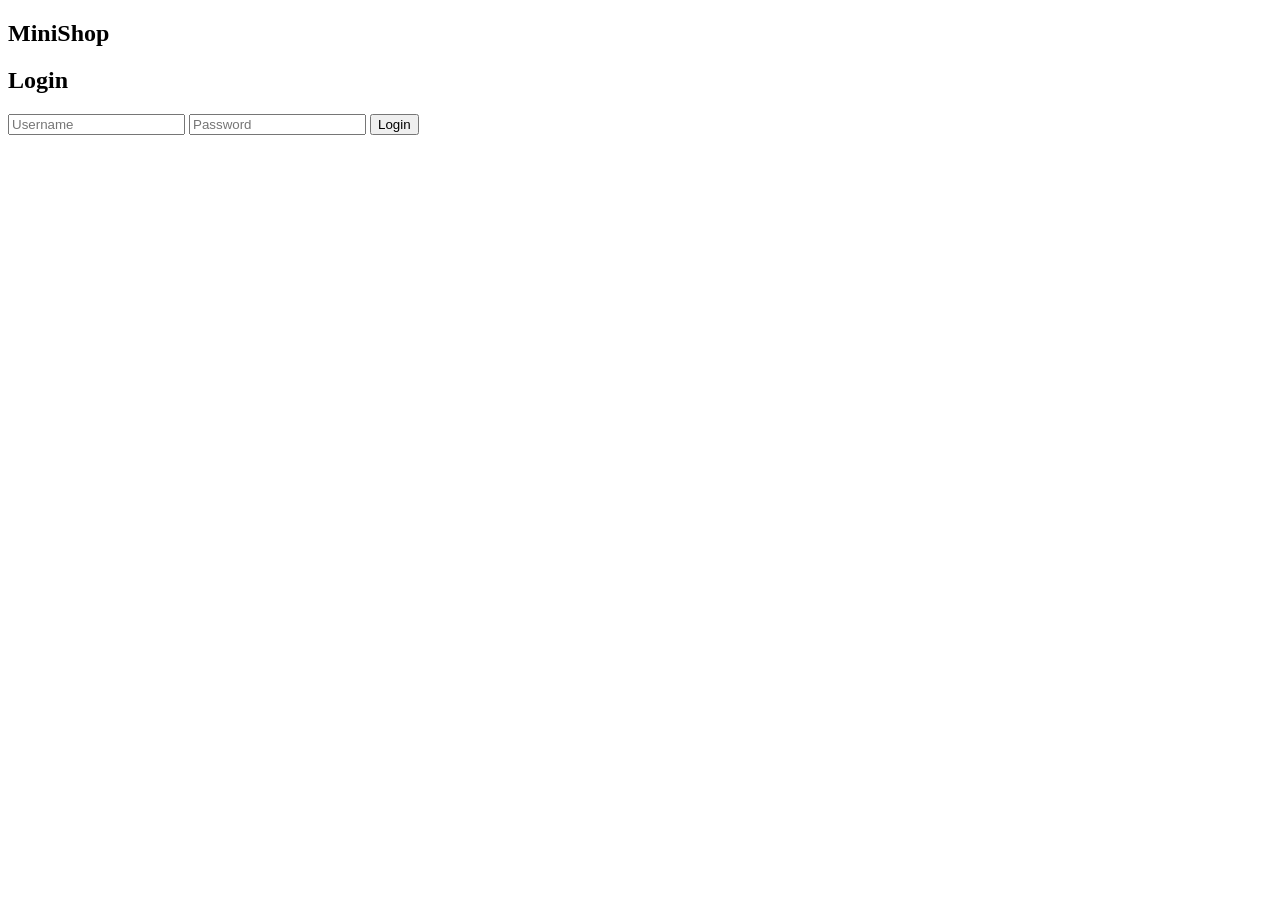
==== index.html @ 32e9d276 "updated the username display" ====
<!DOCTYPE html>
<html lang="en">
<head>
    <meta charset="UTF-8">
    <meta name="viewport" content="width=device-width, initial-scale=1.0">
    <title>Login - MiniShop</title>
    <link rel="stylesheet" href="style.css">
</head>
<body>
    <nav>
        <h1>MiniShop</h1>
    </nav>
    <div class="auth-container">
        <h2>Login</h2>
        <form id="login-form">
            <input type="text" id="username" placeholder="Username" required>
            <input type="password" id="password" placeholder="Password" required>
            <button type="submit">Login</button>
        </form>
        <p id="login-error" class="error"></p>
    </div>
    <script src="script.js"></script>
</body>
</html>
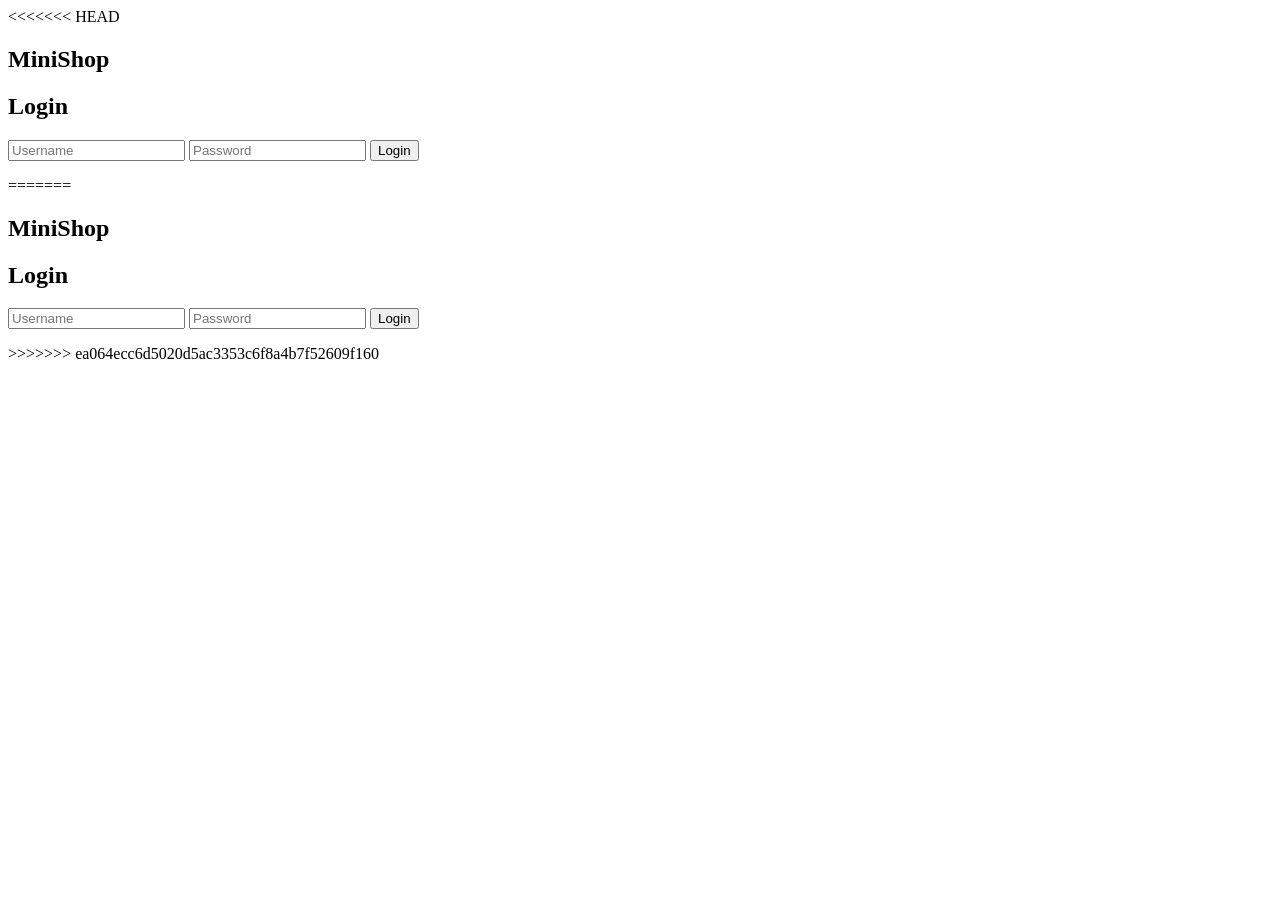
==== commit ab4e6e72: "updates done" ====
--- a/index.html
+++ b/index.html
@@ -1,3 +1,4 @@
+<<<<<<< HEAD
 <!DOCTYPE html>
 <html lang="en">
 <head>
@@ -21,4 +22,29 @@
     </div>
     <script src="script.js"></script>
 </body>
+=======
+<!DOCTYPE html>
+<html lang="en">
+<head>
+    <meta charset="UTF-8">
+    <meta name="viewport" content="width=device-width, initial-scale=1.0">
+    <title>Login - MiniShop</title>
+    <link rel="stylesheet" href="style.css">
+</head>
+<body>
+    <nav>
+        <h1>MiniShop</h1>
+    </nav>
+    <div class="auth-container">
+        <h2>Login</h2>
+        <form id="login-form">
+            <input type="text" id="username" placeholder="Username" required>
+            <input type="password" id="password" placeholder="Password" required>
+            <button type="submit">Login</button>
+        </form>
+        <p id="login-error" class="error"></p>
+    </div>
+    <script src="script.js"></script>
+</body>
+>>>>>>> ea064ecc6d5020d5ac3353c6f8a4b7f52609f160
 </html>
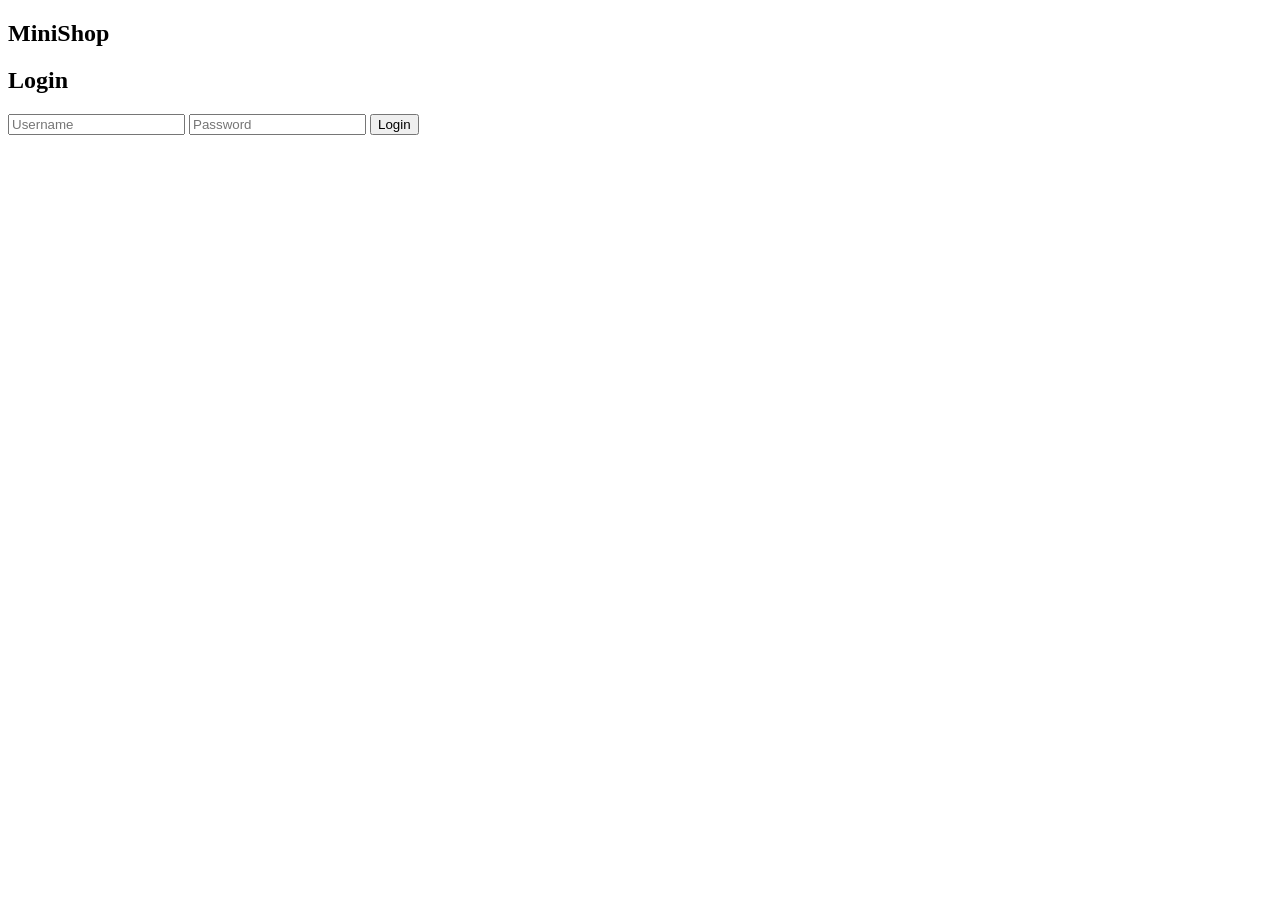
==== commit c1455d66: "changed" ====
--- a/index.html
+++ b/index.html
@@ -1,4 +1,3 @@
-<<<<<<< HEAD
 <!DOCTYPE html>
 <html lang="en">
 <head>
@@ -22,29 +21,4 @@
     </div>
     <script src="script.js"></script>
 </body>
-=======
-<!DOCTYPE html>
-<html lang="en">
-<head>
-    <meta charset="UTF-8">
-    <meta name="viewport" content="width=device-width, initial-scale=1.0">
-    <title>Login - MiniShop</title>
-    <link rel="stylesheet" href="style.css">
-</head>
-<body>
-    <nav>
-        <h1>MiniShop</h1>
-    </nav>
-    <div class="auth-container">
-        <h2>Login</h2>
-        <form id="login-form">
-            <input type="text" id="username" placeholder="Username" required>
-            <input type="password" id="password" placeholder="Password" required>
-            <button type="submit">Login</button>
-        </form>
-        <p id="login-error" class="error"></p>
-    </div>
-    <script src="script.js"></script>
-</body>
->>>>>>> ea064ecc6d5020d5ac3353c6f8a4b7f52609f160
 </html>
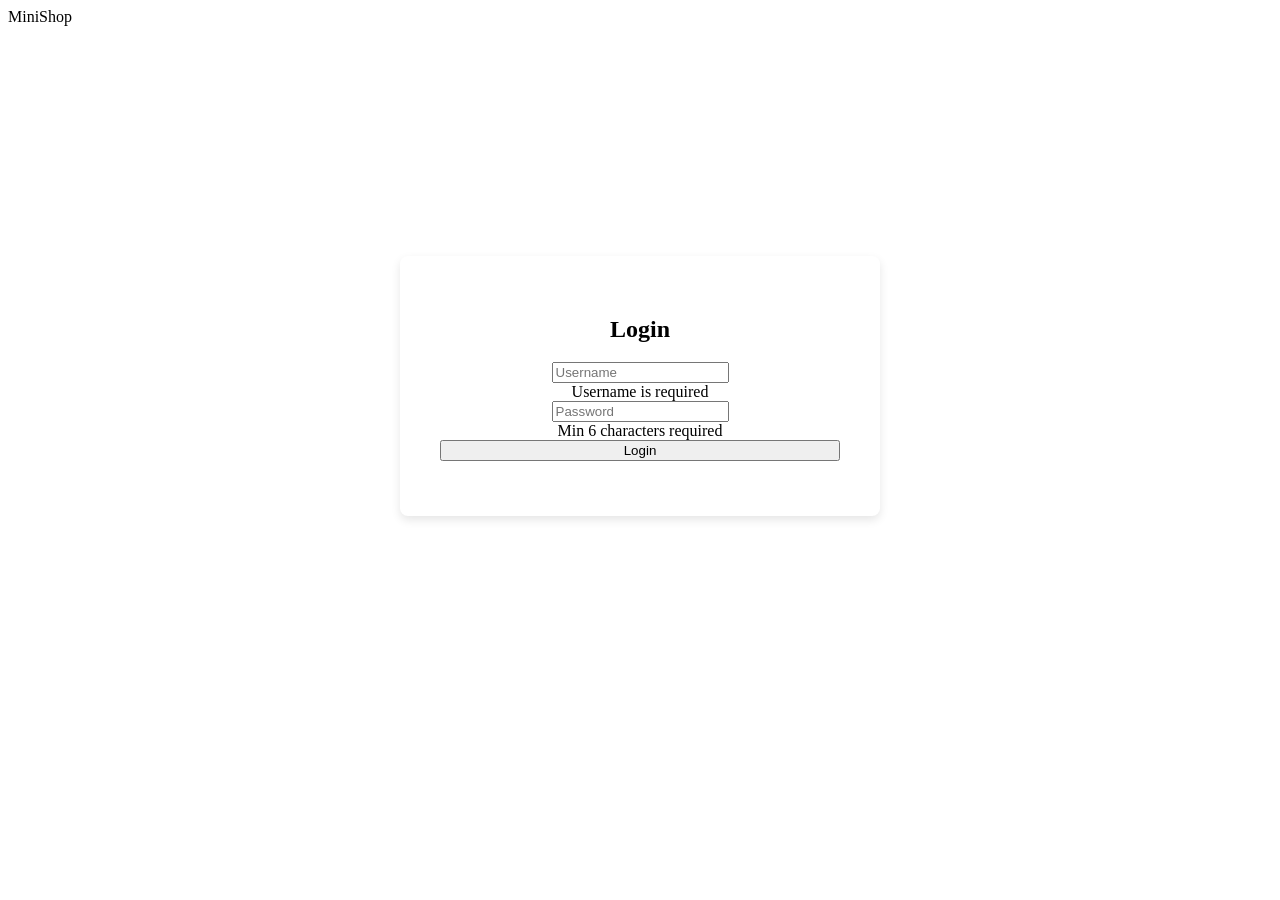
==== commit ddfac57e: "done chnages based on comments" ====
--- a/index.html
+++ b/index.html
@@ -1,23 +1,27 @@
 <!DOCTYPE html>
 <html lang="en">
 <head>
-    <meta charset="UTF-8">
-    <meta name="viewport" content="width=device-width, initial-scale=1.0">
-    <title>Login - MiniShop</title>
+    <meta charset="UTF-8"><title>Login - MiniShop</title>
     <link rel="stylesheet" href="style.css">
 </head>
 <body>
-    <nav>
-        <h1>MiniShop</h1>
-    </nav>
-    <div class="auth-container">
-        <h2>Login</h2>
-        <form id="login-form">
-            <input type="text" id="username" placeholder="Username" required>
-            <input type="password" id="password" placeholder="Password" required>
-            <button type="submit">Login</button>
-        </form>
-        <p id="login-error" class="error"></p>
+    <div id="header-wrapper"></div>
+    <div class="container" style="display:flex; justify-content:center; align-items:center; min-height:80vh;">
+        <div style="background:white; padding:40px; border-radius:8px; width:100%; max-width:400px; box-shadow:0 4px 10px rgba(0,0,0,0.1); text-align:center;">
+            <h2>Login</h2>
+            <form id="login-form">
+                <div class="input-group">
+                    <input type="text" id="username" placeholder="Username" required>
+                    <div id="username-error" class="error-text">Username is required</div>
+                </div>
+                <div class="input-group">
+                    <input type="password" id="password" placeholder="Password " required>
+                    <div id="password-error" class="error-text">Min 6 characters required</div>
+                </div>
+                <button type="submit" id="login-btn" style="width:100%;">Login</button>
+            </form>
+            <p id="auth-error" style="color:red; margin-top:15px; font-size:14px;"></p>
+        </div>
     </div>
     <script src="script.js"></script>
 </body>
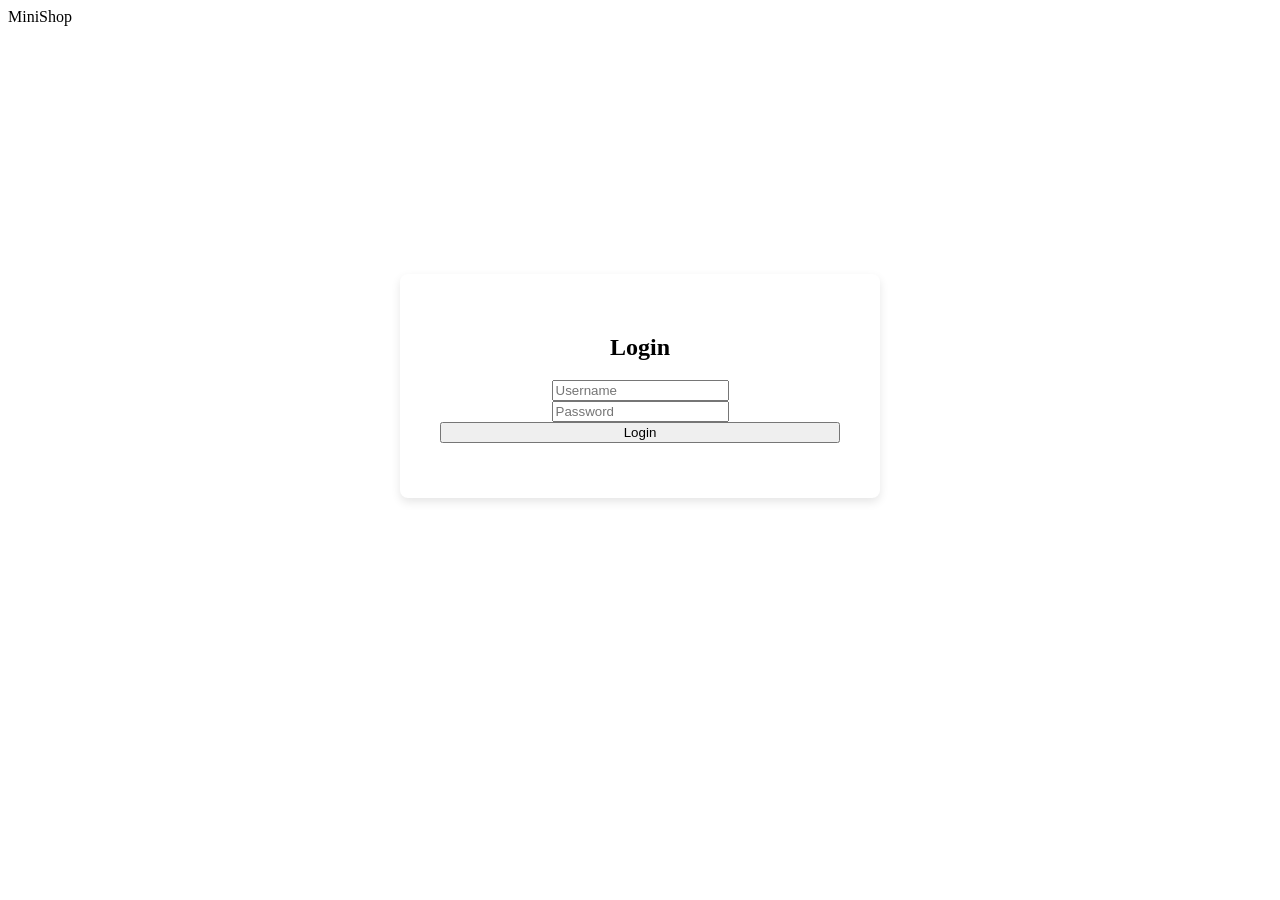
==== commit 54d87bec: "changed" ====
--- a/index.html
+++ b/index.html
@@ -12,11 +12,9 @@
             <form id="login-form">
                 <div class="input-group">
                     <input type="text" id="username" placeholder="Username" required>
-                    <div id="username-error" class="error-text">Username is required</div>
                 </div>
                 <div class="input-group">
                     <input type="password" id="password" placeholder="Password " required>
-                    <div id="password-error" class="error-text">Min 6 characters required</div>
                 </div>
                 <button type="submit" id="login-btn" style="width:100%;">Login</button>
             </form>
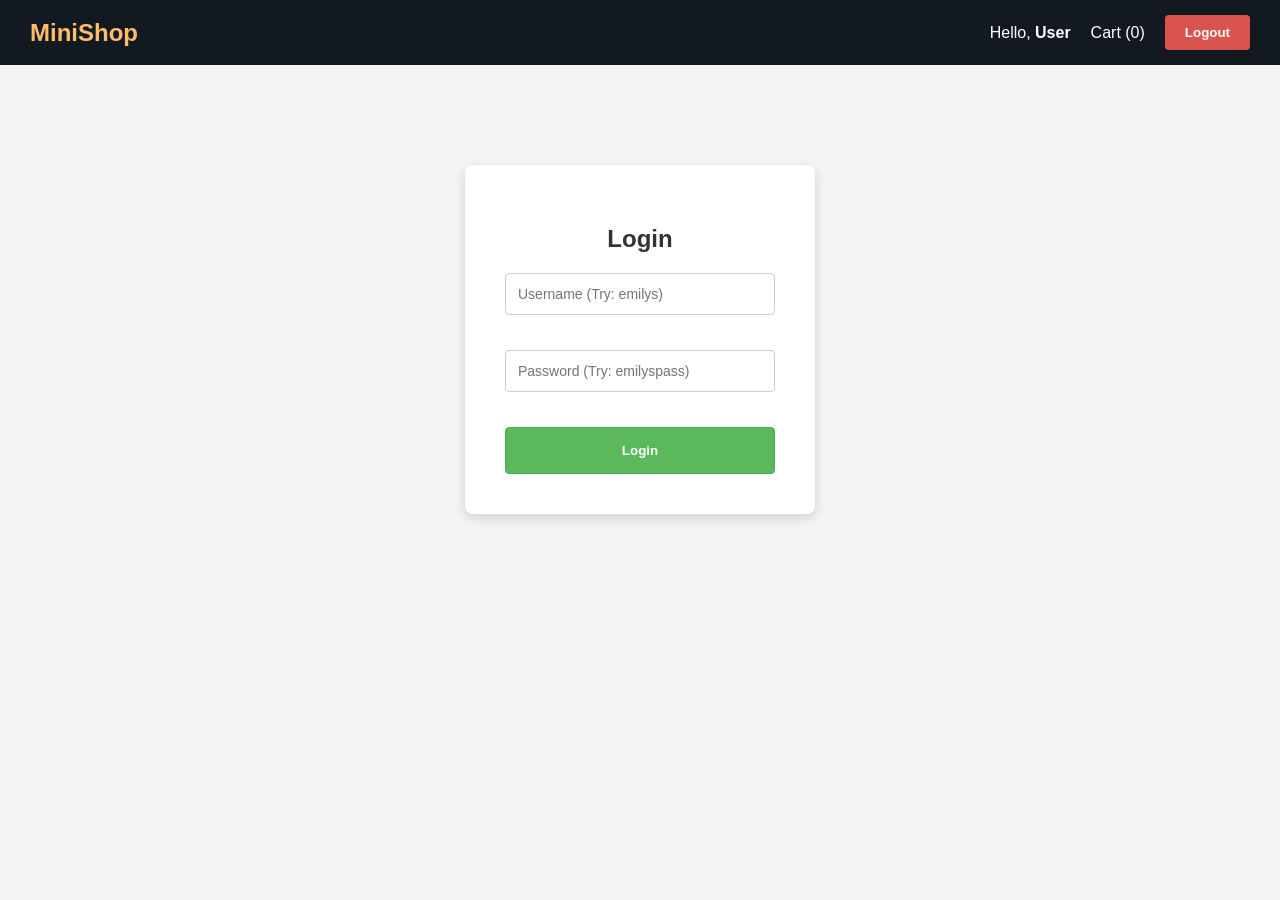
==== commit 84378310: "chnages done" ====
--- a/index.html
+++ b/index.html
@@ -1,26 +1,27 @@
 <!DOCTYPE html>
 <html lang="en">
 <head>
-    <meta charset="UTF-8"><title>Login - MiniShop</title>
-    <link rel="stylesheet" href="style.css">
+    <meta charset="UTF-8">
+    <title>Login - MiniShop</title>
+    <link rel="stylesheet" href="Style.css">
 </head>
 <body>
     <div id="header-wrapper"></div>
-    <div class="container" style="display:flex; justify-content:center; align-items:center; min-height:80vh;">
-        <div style="background:white; padding:40px; border-radius:8px; width:100%; max-width:400px; box-shadow:0 4px 10px rgba(0,0,0,0.1); text-align:center;">
+    <main id="app-content" class="container">
+        <div class="auth-container">
             <h2>Login</h2>
             <form id="login-form">
                 <div class="input-group">
-                    <input type="text" id="username" placeholder="Username" required>
+                    <input type="text" id="username" placeholder="Username (Try: emilys)">
                 </div>
                 <div class="input-group">
-                    <input type="password" id="password" placeholder="Password " required>
+                    <input type="password" id="password" placeholder="Password (Try: emilyspass)">
                 </div>
-                <button type="submit" id="login-btn" style="width:100%;">Login</button>
+                <button type="submit" class="btn-success">Login</button>
             </form>
-            <p id="auth-error" style="color:red; margin-top:15px; font-size:14px;"></p>
+            <p id="auth-error" class="error-text"></p>
         </div>
-    </div>
+    </main>
     <script src="script.js"></script>
 </body>
 </html>
--- a/Style.css
+++ b/Style.css
@@ -0,0 +1,372 @@
+/* ===== SETTINGS & VARIABLES ===== */
+:root {
+    --primary: #131921;
+    --accent: #febd69;
+    --success: #5cb85c;
+    --success-hover: #4cae4c;
+    --error: #d9534f;
+    --error-hover: #c9302c;
+    --bg: #f4f4f4;
+    --text: #333;
+    --border: #ddd;
+}
+
+*, *::before, *::after {
+    box-sizing: border-box;
+}
+
+body { 
+    font-family: 'Segoe UI', Tahoma, sans-serif; 
+    margin: 0; 
+    background: var(--bg); 
+    color: var(--text); 
+}
+
+.container { 
+    max-width: 1100px; 
+    margin: 20px auto; 
+    padding: 20px; 
+}
+
+/* ===== NAVIGATION ===== */
+nav { 
+    background: var(--primary); 
+    color: white; 
+    padding: 15px 30px; 
+    display: flex; 
+    justify-content: space-between; 
+    align-items: center; 
+}
+
+.logo { 
+    font-size: 24px; 
+    color: var(--accent); 
+    font-weight: bold; 
+    cursor: pointer; 
+    text-decoration: none; 
+}
+
+.nav-links { 
+    display: flex; 
+    align-items: center; 
+    gap: 20px; 
+}
+
+.nav-links a { 
+    color: white; 
+    text-decoration: none; 
+}
+/*===== Input error handling =====*/
+.input-group {
+    position: relative;
+    margin-bottom: 20px;
+    text-align: left;
+}
+
+input.error-border {
+    border: 2px solid var(--error) !important;
+    background-color: #fff8f8;
+}
+
+.error-label {
+    color: var(--error);
+    font-size: 11px;
+    margin-top: -12px;
+    margin-bottom: 10px;
+    display: block;
+}
+
+/* ===== SEARCH & TOOLBAR ===== */
+.toolbar { 
+    background: white; 
+    padding: 12px 30px; 
+    display: flex; 
+    gap: 15px; 
+    border-bottom: 1px solid var(--border); 
+    align-items: center; 
+}
+
+#search-bar { 
+    flex: 1; 
+    padding: 10px; 
+    border: 1px solid #ccc; 
+    border-radius: 4px; 
+    outline: none; 
+}
+
+#search-bar:focus { 
+    border-color: var(--success); 
+}
+
+/* ===== PRODUCT GRID & CARDS ===== */
+.product-grid { 
+    display: grid; 
+    grid-template-columns: repeat(auto-fill, minmax(200px, 1fr)); 
+    gap: 20px; 
+}
+
+.product-card { 
+    background: white;  
+    border-radius: 8px; 
+    text-align: center; 
+    border: 1px solid var(--border);
+    display: flex;
+    flex-direction: column;
+    height: 100%;
+    justify-content: space-between;
+    overflow: hidden;
+}
+
+.product-card img { 
+    height: 120px; 
+    object-fit: contain; 
+    margin: 10px 0; 
+}
+
+.product-card h4 {
+    margin: 10px 0;
+    min-height: 40px;
+    padding: 0 10px;
+    display: flex;
+    align-items: center;
+    justify-content: center;
+}
+
+.product-card p {
+    margin: 10px 0;
+    font-size: 18px;
+    font-weight: bold;
+    color: #27ae60;
+}
+
+/* ===== DETAIL VIEW ===== */
+.detail-card {
+    display: flex;
+    gap: 40px;
+    background: white;
+    padding: 30px;
+    border-radius: 12px;
+    box-shadow: 0 4px 15px rgba(0,0,0,0.05);
+    margin-top: 20px;
+}
+
+.detail-img img {
+    max-width: 400px;
+    border-radius: 8px;
+}
+
+.detail-info { flex: 1; }
+.detail-info h2 { font-size: 2rem; margin-bottom: 10px; }
+.category { color: #888; text-transform: uppercase; font-size: 0.8rem; letter-spacing: 1px; }
+.description { line-height: 1.6; color: #444; margin: 20px 0; }
+.price { font-size: 1.5rem; color: #B12704; }
+.stock { color: #007600; font-weight: bold; margin-bottom: 20px; }
+
+/*===== Redirect countdown  =====*/
+
+
+
+.redirect-container {
+    text-align: center;
+    padding: 60px;
+    background: white;
+    border-radius: 12px;
+    margin-top: 40px;
+}
+
+.countdown-circle {
+    font-size: 3rem;
+    font-weight: bold;
+    color: var(--accent);
+    margin: 20px 0;
+}
+
+/* ===== CART UI ===== */
+/* Individual Item Card - Full Row Length */
+.cart-item-card {
+    display: flex;
+    align-items: center;
+    justify-content: space-between; /* Pushes name/price to left, controls to right */
+    background: var(--white);
+    padding: 20px 30px;
+    margin-bottom: 15px;
+    border-radius: 8px;
+    border: 1px solid var(--border);
+    width: 100%; /* Ensures it spans the full container width */
+    box-shadow: 0 2px 4px rgba(0,0,0,0.05);
+}
+
+.cart-item-details {
+    flex: 2; /* Takes up most of the space on the left */
+}
+
+.cart-item-details h4 {
+    margin: 0;
+    font-size: 1.2rem;
+}
+
+.cart-item-price {
+    color: var(--success);
+    font-weight: bold;
+    margin-top: 5px;
+}
+
+.cart-controls {
+    flex: 1;
+    display: flex;
+    justify-content: flex-end; /* Aligns buttons to the far right */
+    align-items: center;
+    gap: 15px;
+}
+.qty-controls { 
+    display: flex; 
+    align-items: center; 
+    gap: 10px; 
+}
+
+/* ===== AUTHENTICATION ===== */
+.auth-container { 
+    background: white; 
+    padding: 40px; 
+    margin: 60px auto; 
+    width: 350px; 
+    box-shadow: 0 4px 12px rgba(0,0,0,0.15); 
+    border-radius: 8px;
+    text-align: center;
+}
+
+#login-form { display: flex; flex-direction: column; }
+
+input { 
+    width: 100%; 
+    padding: 12px; 
+    margin-bottom: 15px; 
+    border: 1px solid #ccc; 
+    border-radius: 4px;
+    font-size: 14px;
+    transition: all 0.3s ease;
+}
+
+input:focus {
+    outline: none;
+    border-color: var(--success);
+    box-shadow: 0 0 5px rgba(92, 184, 92, 0.3);
+}
+
+input.invalid { 
+    border: 2px solid var(--error) !important; 
+    background: #fff8f8; 
+}
+
+/* ===== BUTTONS ===== */
+button { 
+    background-color: var(--success);
+    color: white;
+    border: 1px solid #4cae4c;
+    padding: 10px 20px; 
+    border-radius: 4px; 
+    cursor: pointer; 
+    font-weight: bold; 
+    transition: 0.2s; 
+}
+
+button:hover { 
+    background-color: var(--success-hover); 
+}
+
+button:disabled { 
+    background: #ccc !important; 
+    border-color: #bbb; 
+    cursor: not-allowed; 
+}
+
+.qty-btn { 
+    width: 30px !important; 
+    padding: 5px !important; 
+}
+
+.btn-danger { background: var(--error); border: none; }
+.btn-danger:hover { background: var(--error-hover); }
+
+.btn-success { padding: 15px; } /* Large checkout style */
+
+.error-message, .error-text {
+    color: var(--error);
+    font-size: 12px;
+    margin-top: 5px;
+    margin-bottom: 10px;
+    font-weight: bold;
+    display: none; /* Keep hidden until triggered */
+}
+
+.input-group.show-error .error-message,
+.input-group.show-error .error-text {
+    display: block;
+}
+
+input.invalid { 
+    border: 2px solid var(--error) !important; 
+    background: #fff8f8; 
+}
+
+#toast {
+    position: fixed; bottom: 20px; left: 50%; transform: translateX(-50%);
+    background: #333; color: white; padding: 12px 30px; border-radius: 50px;
+    z-index: 9999; display: none; box-shadow: 0 4px 15px rgba(0,0,0,0.3);
+}
+
+.loader { 
+    border: 4px solid #f3f3f3; 
+    border-top: 4px solid var(--accent); 
+    border-radius: 50%; width: 40px; height: 40px; 
+    animation: spin 1s linear infinite; 
+    margin: 50px auto; 
+}
+
+.btn-loading { position: relative; color: transparent !important; }
+.btn-loading::after {
+    content: ""; position: absolute;
+    width: 16px; height: 16px;
+    top: 0; left: 0; right: 0; bottom: 0;
+    margin: auto; border: 3px solid transparent;
+    border-top-color: #ffffff; border-radius: 50%;
+    animation: spin 0.6s linear infinite;
+}
+
+
+/* Style.css additions */
+
+/* The Red Border for empty columns */
+.error-border {
+    border: 2px solid var(--error) !important;
+    background-color: #fff8f8 !important;
+}
+
+/* The Error Message text below the column */
+.error-label {
+    display: block;
+    color: var(--error);
+    font-size: 12px;
+    font-weight: bold;
+    margin-top: -10px;
+    margin-bottom: 10px;
+    text-align: left;
+}
+
+/* Success Redirect Styling */
+.redirect-container {
+    text-align: center;
+    padding: 50px;
+    background: white;
+    border-radius: 12px;
+    box-shadow: 0 4px 15px rgba(0,0,0,0.1);
+    margin: 50px auto;
+    max-width: 500px;
+}
+
+#countdown-number {
+    font-size: 24px;
+    color: var(--accent);
+}
+@keyframes spin { 0% { transform: rotate(0deg); } 100% { transform: rotate(360deg); } }
+
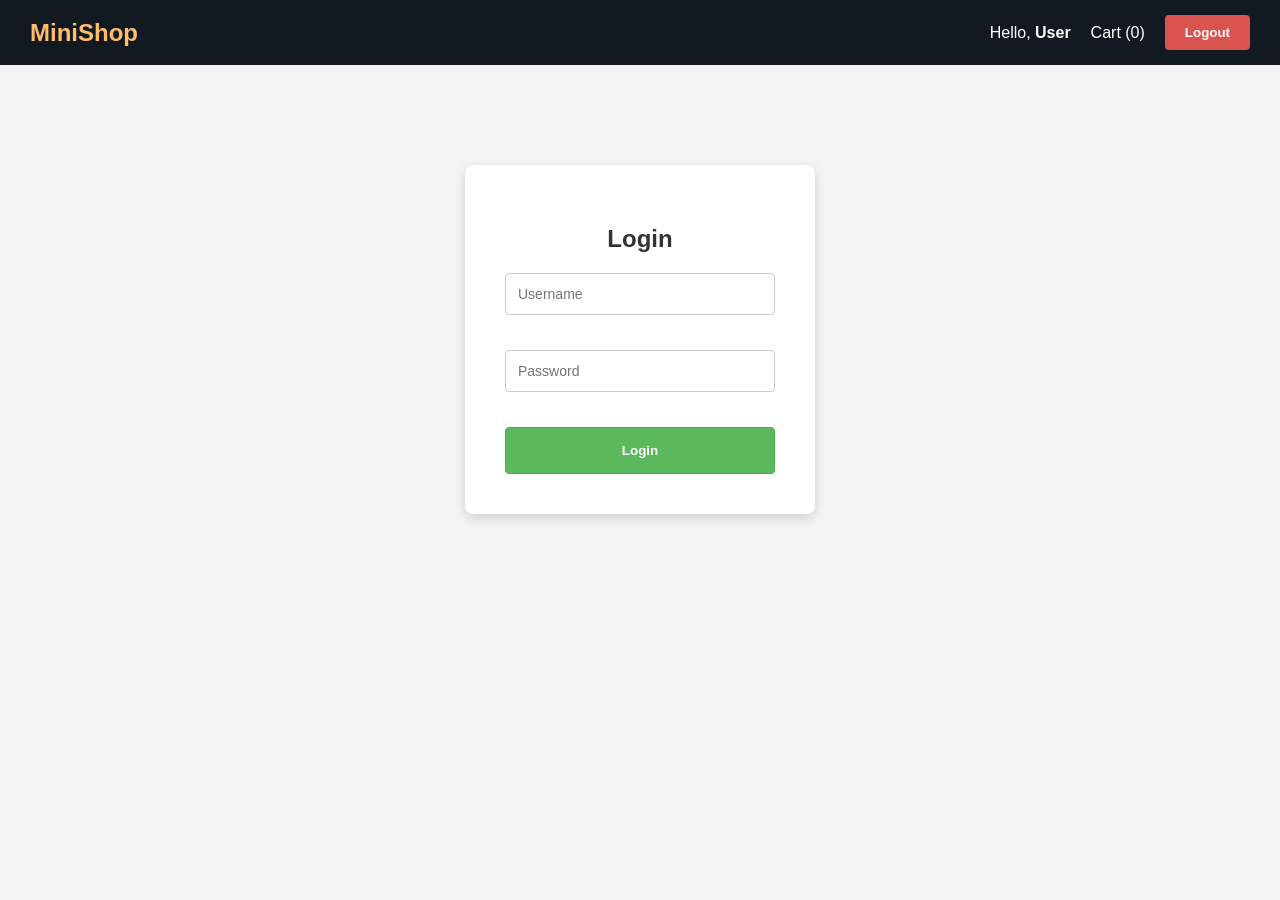
==== commit 16f92831: "chnages done" ====
--- a/index.html
+++ b/index.html
@@ -12,10 +12,10 @@
             <h2>Login</h2>
             <form id="login-form">
                 <div class="input-group">
-                    <input type="text" id="username" placeholder="Username (Try: emilys)">
+                    <input type="text" id="username" placeholder="Username">
                 </div>
                 <div class="input-group">
-                    <input type="password" id="password" placeholder="Password (Try: emilyspass)">
+                    <input type="password" id="password" placeholder="Password">
                 </div>
                 <button type="submit" class="btn-success">Login</button>
             </form>
